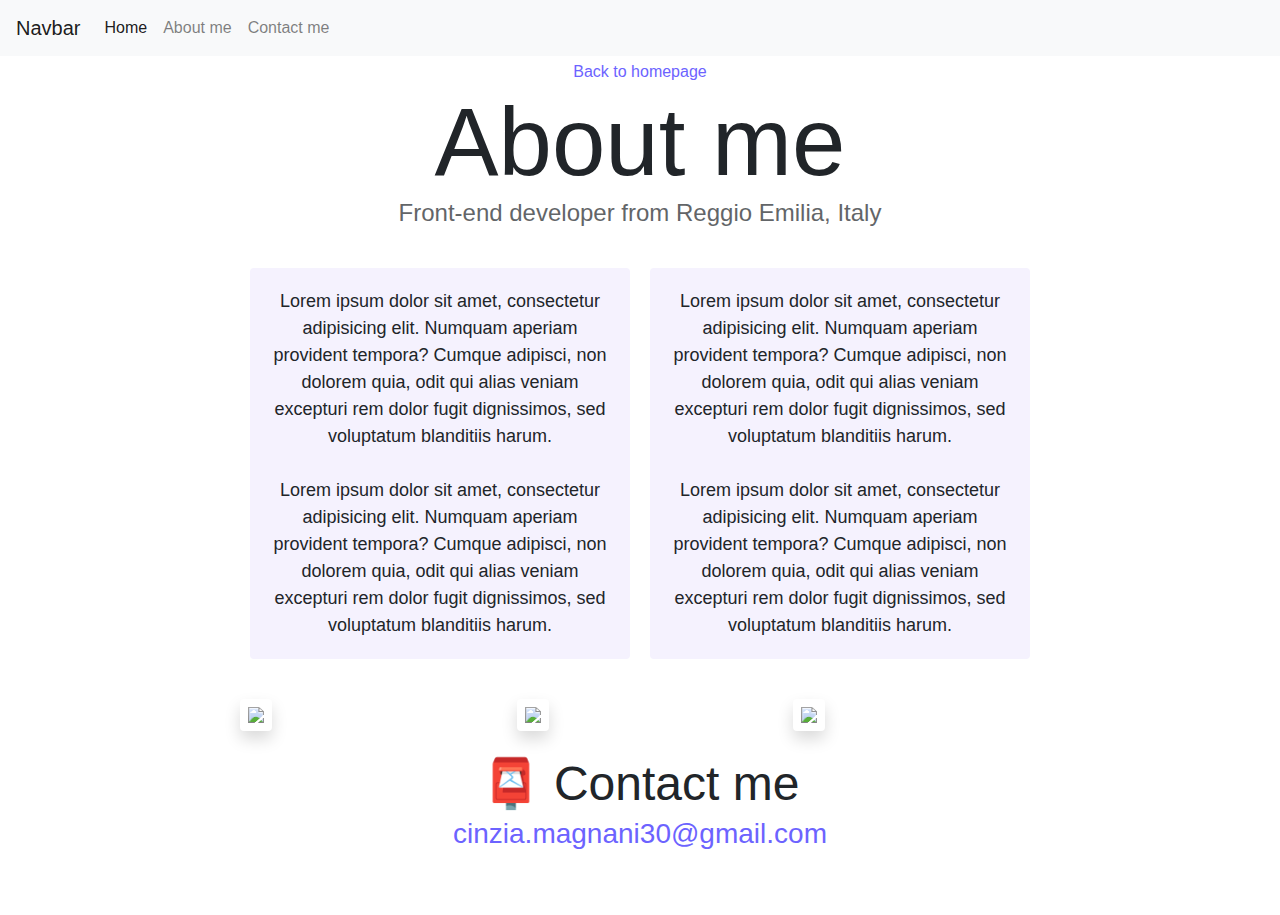
==== about.html @ e4911572 "created basic website structure with pre-made webpages" ====
<!DOCTYPE html>
<html lang="en">
  <head>
    <meta charset="UTF-8" />
    <meta http-equiv="X-UA-Compatible" content="IE=edge" />
    <meta name="viewport" content="width=device-width, initial-scale=1.0" />
    <link
      rel="stylesheet"
      href="https://stackpath.bootstrapcdn.com/bootstrap/4.3.1/css/bootstrap.min.css"
      integrity="sha384-ggOyR0iXCbMQv3Xipma34MD+dH/1fQ784/j6cY/iJTQUOhcWr7x9JvoRxT2MZw1T"
      crossorigin="anonymous"
    />
    <script
      src="https://code.jquery.com/jquery-3.3.1.slim.min.js"
      integrity="sha384-q8i/X+965DzO0rT7abK41JStQIAqVgRVzpbzo5smXKp4YfRvH+8abtTE1Pi6jizo"
      crossorigin="anonymous"
    ></script>
    <script
      src="https://cdnjs.cloudflare.com/ajax/libs/popper.js/1.14.7/umd/popper.min.js"
      integrity="sha384-UO2eT0CpHqdSJQ6hJty5KVphtPhzWj9WO1clHTMGa3JDZwrnQq4sF86dIHNDz0W1"
      crossorigin="anonymous"
    ></script>
    <script
      src="https://stackpath.bootstrapcdn.com/bootstrap/4.3.1/js/bootstrap.min.js"
      integrity="sha384-JjSmVgyd0p3pXB1rRibZUAYoIIy6OrQ6VrjIEaFf/nJGzIxFDsf4x0xIM+B07jRM"
      crossorigin="anonymous"
    ></script>
    <link rel="stylesheet" href="style.css" />
    <title>About Cinzia</title>
  </head>
  <body>
    <nav class="navbar navbar-expand-lg navbar-light bg-light fixed-top">
      <a class="navbar-brand" href="#">Navbar</a>
      <button
        class="navbar-toggler"
        type="button"
        data-toggle="collapse"
        data-target="#navbarNav"
        aria-controls="navbarNav"
        aria-expanded="false"
        aria-label="Toggle navigation"
      >
        <span class="navbar-toggler-icon"></span>
      </button>
      <div class="collapse navbar-collapse" id="navbarNav">
        <ul class="navbar-nav">
          <li class="nav-item active">
            <a class="nav-link" href="index.html"
              >Home <span class="sr-only">(current)</span></a
            >
          </li>
          <li class="nav-item">
            <a class="nav-link" href="about.html">About me</a>
          </li>
          <li class="nav-item">
            <a class="nav-link" href="about.html#contact">Contact me</a>
          </li>
        </ul>
      </div>
    </nav>
    <a href="index.html" class="homepage-link">Back to homepage</a>
    <h1>About me</h1>
    <h3>Front-end developer from Reggio Emilia, Italy</h3>
    <div class="about-paragraphs">
      <p class="paragraphs">
        Lorem ipsum dolor sit amet, consectetur adipisicing elit. Numquam
        aperiam provident tempora? Cumque adipisci, non dolorem quia, odit qui
        alias veniam excepturi rem dolor fugit dignissimos, sed voluptatum
        blanditiis harum.
        <br />
        <br />
        Lorem ipsum dolor sit amet, consectetur adipisicing elit. Numquam
        aperiam provident tempora? Cumque adipisci, non dolorem quia, odit qui
        alias veniam excepturi rem dolor fugit dignissimos, sed voluptatum
        blanditiis harum.
      </p>
      <p class="paragraphs">
        Lorem ipsum dolor sit amet, consectetur adipisicing elit. Numquam
        aperiam provident tempora? Cumque adipisci, non dolorem quia, odit qui
        alias veniam excepturi rem dolor fugit dignissimos, sed voluptatum
        blanditiis harum.
        <br />
        <br />
        Lorem ipsum dolor sit amet, consectetur adipisicing elit. Numquam
        aperiam provident tempora? Cumque adipisci, non dolorem quia, odit qui
        alias veniam excepturi rem dolor fugit dignissimos, sed voluptatum
        blanditiis harum.
      </p>
    </div>
    <div class="row">
      <div class="col-sm-4">
        <img
          src="https://31ukq.csb.app/images/yoga.png"
          class="img-fluid rounded p-2 shadow mb-4"
        />
      </div>
      <div class="col-sm-4">
        <img
          src="https://31ukq.csb.app/images/weather.png"
          class="img-fluid rounded p-2 shadow mb-4"
        />
      </div>
      <div class="col-sm-4">
        <img
          src="https://31ukq.csb.app/images/yogurt.png"
          class="img-fluid rounded p-2 shadow mb-4"
        />
      </div>
    </div>
    <div id="contact">
      <h2>📮 Contact me</h2>
      <a href="mailto:cinzia.magnani30@gmail.com" class="email-link">
        cinzia.magnani30@gmail.com
      </a>
    </div>
  </body>
</html>
---- style.css ----
:root {
    --primary-color: #6c63ff;
    --secondary-color: #f5f2fe;
    --box-shadow: 0 5px 10px rgba(0, 0, 0, 0.3);
  }
  
  body {
    margin: 60px auto;
    max-width: 800px;
  }
  
  h1,
  h2,
  h3 {
    text-align: center;
    margin: 0;
  }
  
  h1 {
    font-size: 96px;
  }
  
  h2 {
    font-size: 48px;
  }
  
  h3 {
    font-size: 24px;
    opacity: 0.7;
  }
  
  p {
    padding: 20px;
    font-size: 18px;
    line-height: 1.5;
  }
  .main {
    margin: 130px auto;
  }
  .paragraphs {
    background: var(--secondary-color);
    border-radius: 4px;
    text-align: center;
  }
  
  .navigation-links {
    display: flex;
    margin-top: 40px;
    justify-content: center;
  }
  
  .navigation-links a {
    margin: 20px;
    border-radius: 4px;
    padding: 20px 15px;
    text-decoration: none;
    text-transform: capitalize;
  }
  
  .contact-link {
    background: var(--primary-color);
    box-shadow: var(--box-shadow);
    color: white;
  }
  
  .app-link {
    margin: 20px;
    border-radius: 4px;
    padding: 20px 15px;
    text-decoration: none;
    text-transform: capitalize;
  }
  
  .about-link {
    color: var(--primary-color);
    border: 1px solid var(--primary-color);
  }
  
  .homepage-link {
    color: var(--primary-color);
    text-align: center;
    display: block;
  }
  
  .about-paragraphs {
    display: flex;
    margin: 30px 0;
  }
  
  .about-paragraphs p {
    margin: 10px;
  }
  
  .email-link {
    display: flex;
    justify-content: center;
    color: var(--primary-color);
    font-size: 28px;
    text-decoration: none;
  }
  
  .email-link:hover {
    text-decoration: underline;
  }
  
  .row-special {
    margin: 50px auto;
  }
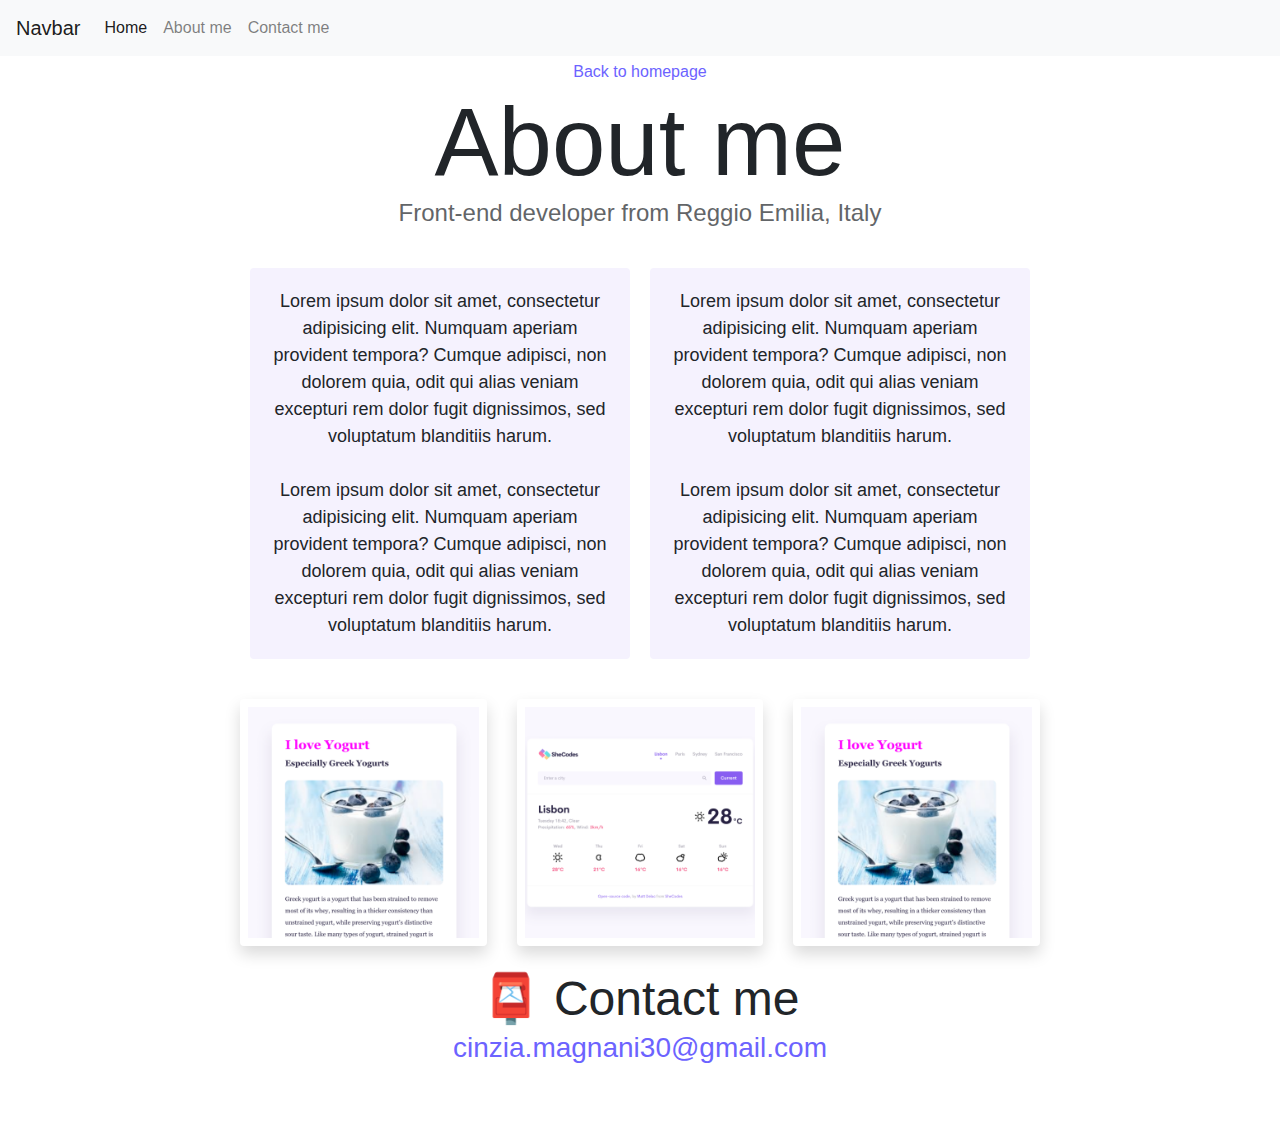
==== commit 163eee23: "SEO optimisation + responsiveness" ====
--- a/about.html
+++ b/about.html
@@ -2,6 +2,7 @@
 <html lang="en">
   <head>
     <meta charset="UTF-8" />
+    <meta name="description" content="Cinzia Magnani is an Italian digital storyteller, concept designer and web developer based in Amsterdam, the Netherlands.">
     <meta http-equiv="X-UA-Compatible" content="IE=edge" />
     <meta name="viewport" content="width=device-width, initial-scale=1.0" />
     <link
@@ -26,7 +27,7 @@
       crossorigin="anonymous"
     ></script>
     <link rel="stylesheet" href="style.css" />
-    <title>About Cinzia</title>
+    <title>About - Cinzia Magnani</title>
   </head>
   <body>
     <nav class="navbar navbar-expand-lg navbar-light bg-light fixed-top">
@@ -45,20 +46,20 @@
       <div class="collapse navbar-collapse" id="navbarNav">
         <ul class="navbar-nav">
           <li class="nav-item active">
-            <a class="nav-link" href="index.html"
+            <a class="nav-link" href="index.html" title="Go back to homepage"
               >Home <span class="sr-only">(current)</span></a
             >
           </li>
           <li class="nav-item">
-            <a class="nav-link" href="about.html">About me</a>
+            <a class="nav-link" href="about.html" title="Discover more about Cinzia Magnani">About me</a>
           </li>
           <li class="nav-item">
-            <a class="nav-link" href="about.html#contact">Contact me</a>
+            <a class="nav-link" href="about.html#contact" title="Contact Cinzia Magnani">Contact me</a>
           </li>
         </ul>
       </div>
     </nav>
-    <a href="index.html" class="homepage-link">Back to homepage</a>
+    <a href="index.html" class="homepage-link" title="Go back to homepage">Back to homepage</a>
     <h1>About me</h1>
     <h3>Front-end developer from Reggio Emilia, Italy</h3>
     <div class="about-paragraphs">
@@ -90,26 +91,29 @@
     <div class="row">
       <div class="col-sm-4">
         <img
-          src="https://31ukq.csb.app/images/yoga.png"
+          src="images/yogurt.png"
           class="img-fluid rounded p-2 shadow mb-4"
+          alt="Yoga app homepage"
         />
       </div>
       <div class="col-sm-4">
         <img
-          src="https://31ukq.csb.app/images/weather.png"
+          src="images/weather.png"
           class="img-fluid rounded p-2 shadow mb-4"
+          alt="Weather app homepage"
         />
       </div>
       <div class="col-sm-4">
         <img
-          src="https://31ukq.csb.app/images/yogurt.png"
+          src="images/yogurt.png"
           class="img-fluid rounded p-2 shadow mb-4"
+          alt="Yogurt app homepage"
         />
       </div>
     </div>
     <div id="contact">
       <h2>📮 Contact me</h2>
-      <a href="mailto:cinzia.magnani30@gmail.com" class="email-link">
+      <a href="mailto:cinzia.magnani30@gmail.com" class="email-link" title="Contact Cinzia Magnani">
         cinzia.magnani30@gmail.com
       </a>
     </div>
--- a/style.css
+++ b/style.css
@@ -106,4 +106,7 @@
   .row-special {
     margin: 50px auto;
   }
-  +
+  .text-col {
+      margin-bottom: 30px;
+  }